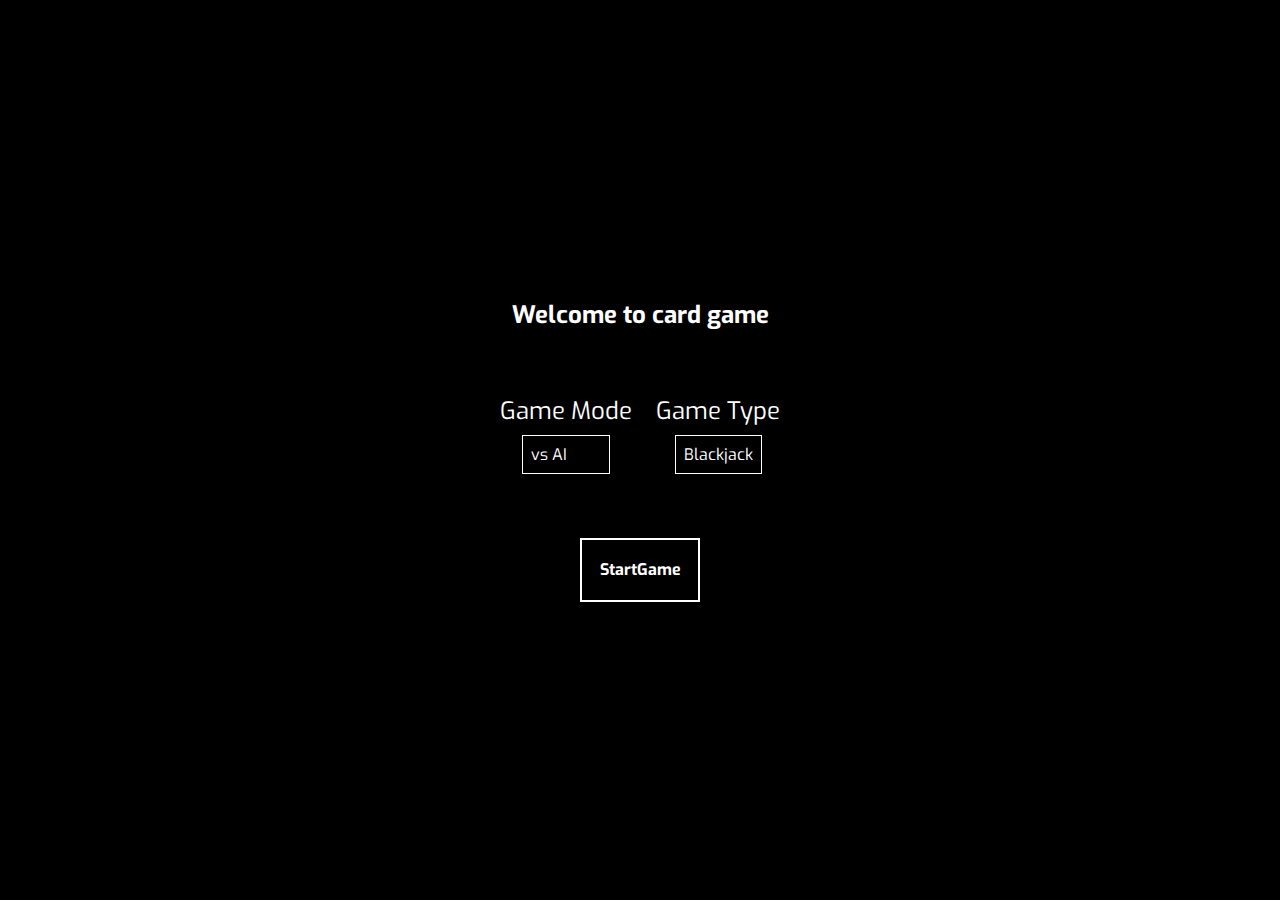
==== index.html @ 6f81edfa "update files" ====
<!DOCTYPE html>
<html lang="ja">
  <head>
    <meta charset="utf-8" />
    <meta name="viewport" content="width=device-width,initial-scale=1" />
    <title>カードゲーム</title>
    <meta name="description" content="ページの説明" />
    <meta name="format-detection" content="telephone=no" />
    <!-- <link rel="icon" href="favicon.ico" type="image/favicon.ico" /> -->
    <!-- <link rel="icon" href="favicon.jpg" type="image/svg+xml" /> -->
    <link rel="apple-touch-icon" href="webclip.png" />
    <meta property="og:site_name" content="カードゲーム" />
    <meta property="og:url" content="URL" />
    <meta property="og:type" content="website or article" />
    <meta property="og:title" content="カードゲーム" />
    <meta property="og:description" content="ページの説明" />
    <meta property="og:image" content="URL" />
    <meta property="og:locale" content="ja_JP" />
    <meta property="fb:app_id" content="AppID" />
    <meta name="twitter:card" content="summary_large_image or summary" />
    <meta name="twitter:site" content="@twitter_id" />
    <meta name="twitter:description" content="ページの説明" />
    <meta name="twitter:image:src" content="URL" />

    <!--- css --->
    <link rel="stylesheet" href="css/style.css" />
    <link rel="stylesheet" href="css/reset.css" />

    <!-- fontawesome -->
    <!-- https://cdnjs.com/libraries/font-awesome -->
    <link
      rel="stylesheet"
      href="https://cdnjs.cloudflare.com/ajax/libs/font-awesome/6.4.0/css/all.min.css"
      integrity="sha512-iecdLmaskl7CVkqkXNQ/ZH/XLlvWZOJyj7Yy7tcenmpD1ypASozpmT/E0iPtmFIB46ZmdtAc9eNBvH0H/ZpiBw=="
      crossorigin="anonymous"
      referrerpolicy="no-referrer"
    />

    <!-- google fonts -->
    <link rel="preconnect" href="https://fonts.googleapis.com" />
    <link rel="preconnect" href="https://fonts.gstatic.com" crossorigin />
    <link
      href="https://fonts.googleapis.com/css2?family=Exo:wght@400;700&display=swap"
      rel="stylesheet"
    />
  </head>
  <body>
    <div class="start-display-wrapper">
      <div class="start-display-text-wrapper">
        <p class="start-display-text">Welcome to card game</p>
      </div>
      <div class="select-box-wrapper">
        <ul class="select-box-list">
          <li class="select-box-item">
            <div class="select-box-type-wrapper">
              <label for="mode-select" class="select-box-type">Game Mode</label>
            </div>
            <select id="mode-select" class="game-selectbox game-mode-select">
              <option value="ai" class="game-type">vs AI</option>
              <option value="player" class="game-mode">vs Player</option>
            </select>
          </li>
          <li class="select-box-item">
            <div class="select-box-type-wrapper">
              <label for="type-select" class="select-box-type">Game Type</label>
            </div>
            <select id="type-select" class="game-selectbox game-type-select">
              <option value="blackjack" class="game-type">Blackjack</option>
            </select>
          </li>
        </ul>
      </div>
      <div class="start-btn-wrapper">
        <button class="start-btn">StartGame</button>
      </div>
    </div>
  </body>
</html>
---- css/style.css ----
@charset "utf-8";

:root {
  --primary-color: #0000ff;
  --danger-color: #ff0000;
  --success-color: #008000;
  --warning-color: #ffff00;
  --dark-color: black;
  --white-color: white;
  --secondary-color: gray;
}

:root {
  --z-index--1: -1;
  --z-index-1: 1;
  --z-index-100: 100;
  --z-index-150: 150;
}

body {
  font-family: "Exo", sans-serif;
  color: var(--white-color);
  background-color: var(--dark-color);
  font-size: 16px;
}

.start-display-wrapper {
  height: 100vh;
  display: flex;
  justify-content: center;
  align-items: center;
  flex-direction: column;
  gap: 64px;
}

.start-display-text {
  font-size: 24px;
  font-weight: bold;
}

.select-box-list {
  display: flex;
  justify-content: center;
  align-items: center;
  gap: 24px;
}

.select-box-item {
  display: flex;
  justify-content: center;
  align-items: center;
  flex-direction: column;
  gap: 8px;
}

.select-box-type {
  font-size: 24px;
}

.game-selectbox {
  border: 1px solid var(--white-color);
  padding: 8px;
}

.start-btn-wrapper {
  width: 120px;
  height: 64px;
  border: 2px solid var(--white-color);
  display: flex;
  justify-content: center;
  align-items: center;
}

.start-btn {
  width: 100%;
  height: 100%;
  font-weight: bold;
}
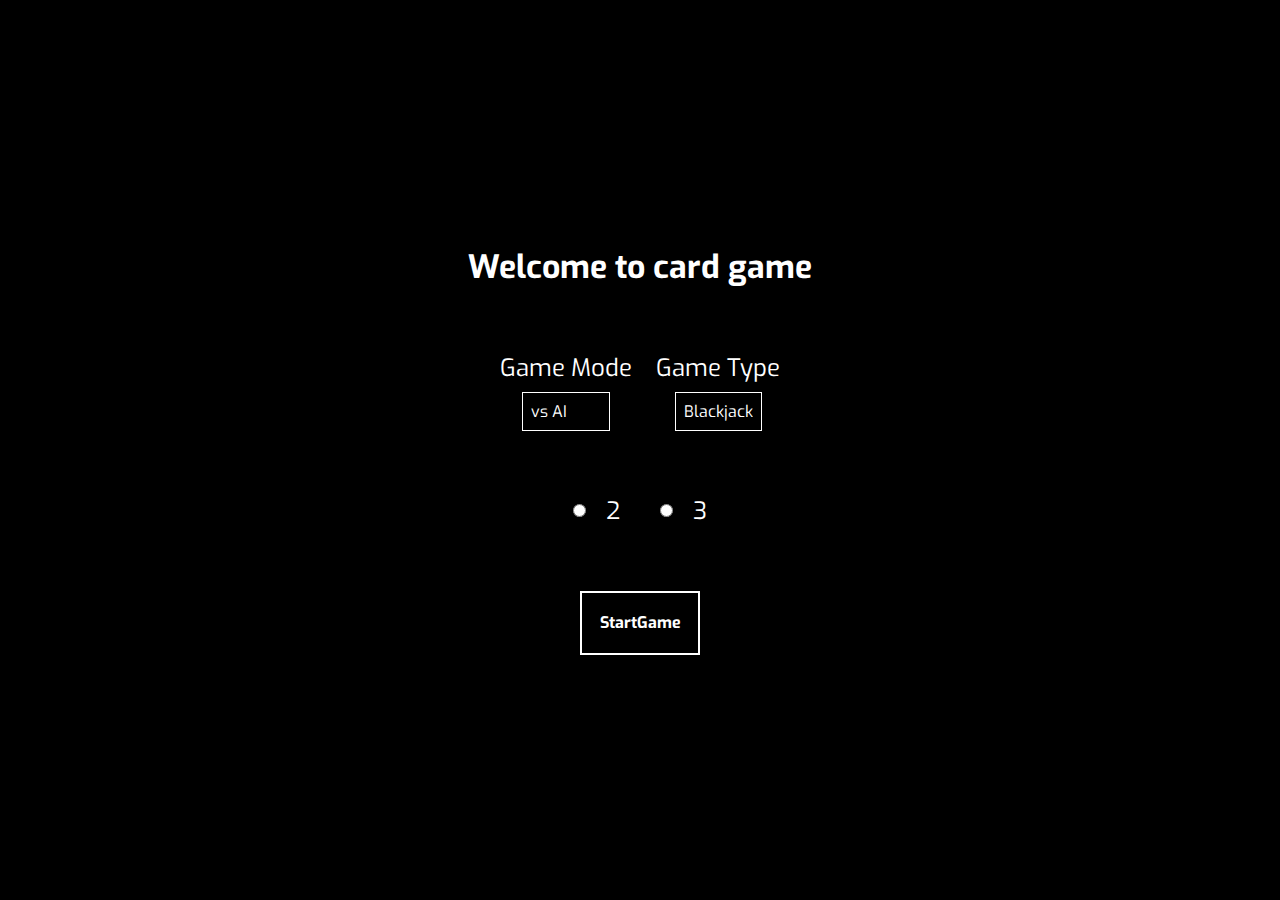
==== commit cb1c4fcc: "add controller" ====
--- a/index.html
+++ b/index.html
@@ -55,8 +55,8 @@
             <div class="select-box-type-wrapper">
               <label for="mode-select" class="select-box-type">Game Mode</label>
             </div>
-            <select id="mode-select" class="game-selectbox game-mode-select">
-              <option value="ai" class="game-type">vs AI</option>
+            <select id="modeSelect" class="game-selectbox game-mode-select">
+              <option value="ai" class="game-mode">vs AI</option>
               <option value="player" class="game-mode">vs Player</option>
             </select>
           </li>
@@ -64,15 +64,26 @@
             <div class="select-box-type-wrapper">
               <label for="type-select" class="select-box-type">Game Type</label>
             </div>
-            <select id="type-select" class="game-selectbox game-type-select">
+            <select id="typeSelect" class="game-selectbox game-type-select">
               <option value="blackjack" class="game-type">Blackjack</option>
             </select>
           </li>
         </ul>
       </div>
-      <div class="start-btn-wrapper">
+      <div id="peopleSelect" class="select-people-number-wrapper">
+        <div class="select-people-number">
+          <input type="radio" id="two" name="radio" value="two" />
+          <label for="two">2</label>
+        </div>
+        <div class="select-people-number">
+          <input type="radio" id="three" name="radio" value="three" />
+          <label for="three">3</label>
+        </div>
+      </div>
+      <div id="startBtn" class="start-btn-wrapper">
         <button class="start-btn">StartGame</button>
       </div>
     </div>
   </body>
+  <script src="controller.js"></script>
 </html>
--- a/css/style.css
+++ b/css/style.css
@@ -37,6 +37,11 @@
   font-size: 24px;
   font-weight: bold;
 }
+@media screen and (min-width: 768px) {
+  .start-display-text {
+    font-size: 32px;
+  }
+}
 
 .select-box-list {
   display: flex;
@@ -62,6 +67,21 @@
   padding: 8px;
 }
 
+.select-people-number-wrapper {
+  display: flex;
+  justify-content: center;
+  align-items: center;
+  gap: 40px;
+}
+
+.select-people-number {
+  display: flex;
+  justify-content: center;
+  align-items: center;
+  gap: 20px;
+  font-size: 24px;
+}
+
 .start-btn-wrapper {
   width: 120px;
   height: 64px;
@@ -71,8 +91,12 @@
   align-items: center;
 }
 
+.start-btn-wrapper:hover {
+  transform: translate(4px, -4px);
+}
+
 .start-btn {
   width: 100%;
   height: 100%;
   font-weight: bold;
-}+}
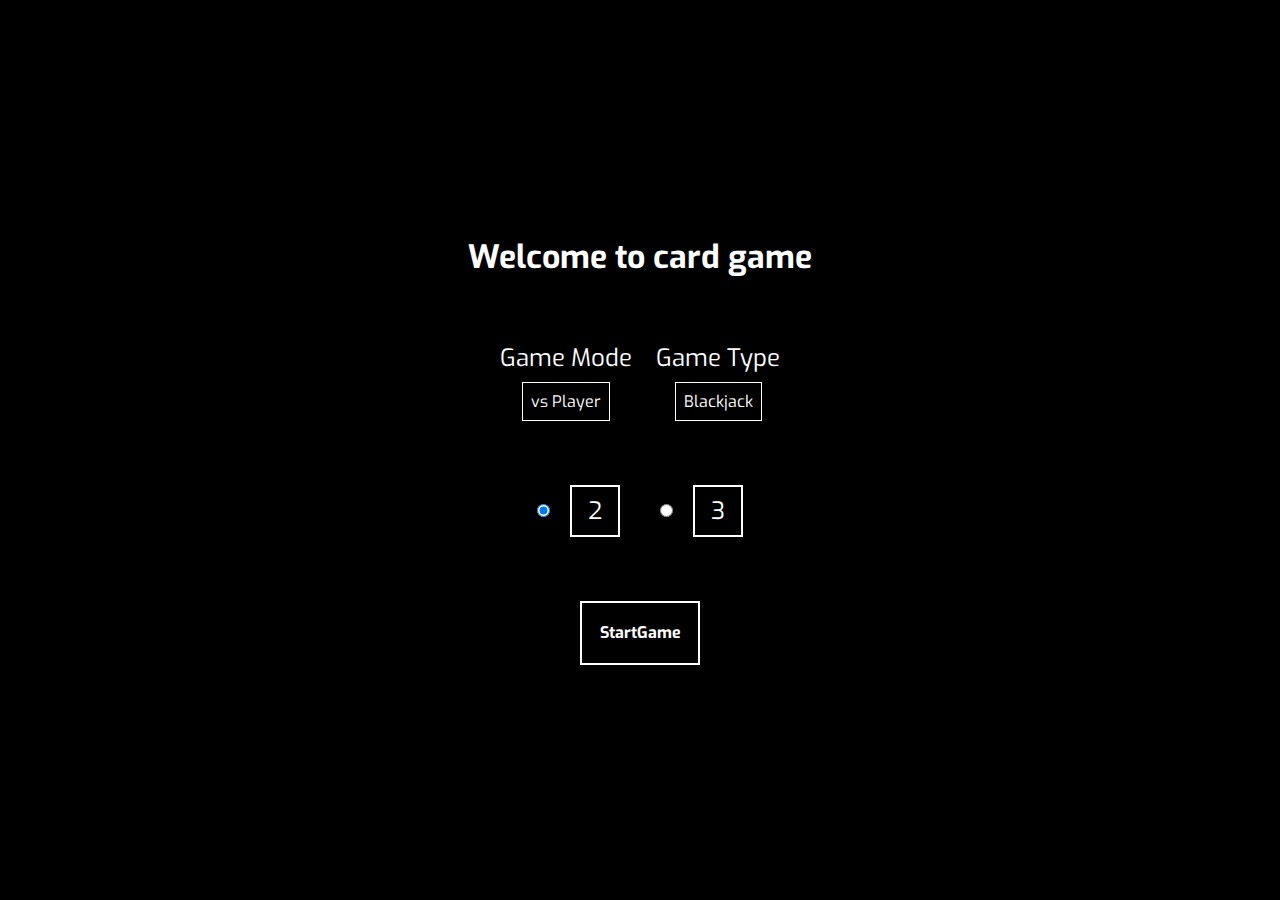
==== commit 79eadd45: "add controller method" ====
--- a/index.html
+++ b/index.html
@@ -55,16 +55,16 @@
             <div class="select-box-type-wrapper">
               <label for="mode-select" class="select-box-type">Game Mode</label>
             </div>
-            <select id="modeSelect" class="game-selectbox game-mode-select">
+            <select id="modeSelect" class="game-select game-mode-select">
+              <option value="player" class="game-mode">vs Player</option>
               <option value="ai" class="game-mode">vs AI</option>
-              <option value="player" class="game-mode">vs Player</option>
             </select>
           </li>
           <li class="select-box-item">
             <div class="select-box-type-wrapper">
               <label for="type-select" class="select-box-type">Game Type</label>
             </div>
-            <select id="typeSelect" class="game-selectbox game-type-select">
+            <select id="typeSelect" class="game-select game-type-select">
               <option value="blackjack" class="game-type">Blackjack</option>
             </select>
           </li>
@@ -72,12 +72,12 @@
       </div>
       <div id="peopleSelect" class="select-people-number-wrapper">
         <div class="select-people-number">
-          <input type="radio" id="two" name="radio" value="two" />
-          <label for="two">2</label>
+          <input type="radio" id="two" name="radio" value="two" checked/>
+          <label for="two" class="people-number">2</label>
         </div>
         <div class="select-people-number">
           <input type="radio" id="three" name="radio" value="three" />
-          <label for="three">3</label>
+          <label for="three" class="people-number">3</label>
         </div>
       </div>
       <div id="startBtn" class="start-btn-wrapper">
--- a/css/style.css
+++ b/css/style.css
@@ -62,7 +62,7 @@
   font-size: 24px;
 }
 
-.game-selectbox {
+.game-select {
   border: 1px solid var(--white-color);
   padding: 8px;
 }
@@ -80,6 +80,17 @@
   align-items: center;
   gap: 20px;
   font-size: 24px;
+}
+
+.people-number {
+  cursor: pointer;
+  border: 2px solid var(--white-color);
+  padding: 8px 16px;
+}
+
+.people-number:hover {
+  color: var(--dark-color);
+  background-color: var(--white-color);
 }
 
 .start-btn-wrapper {
